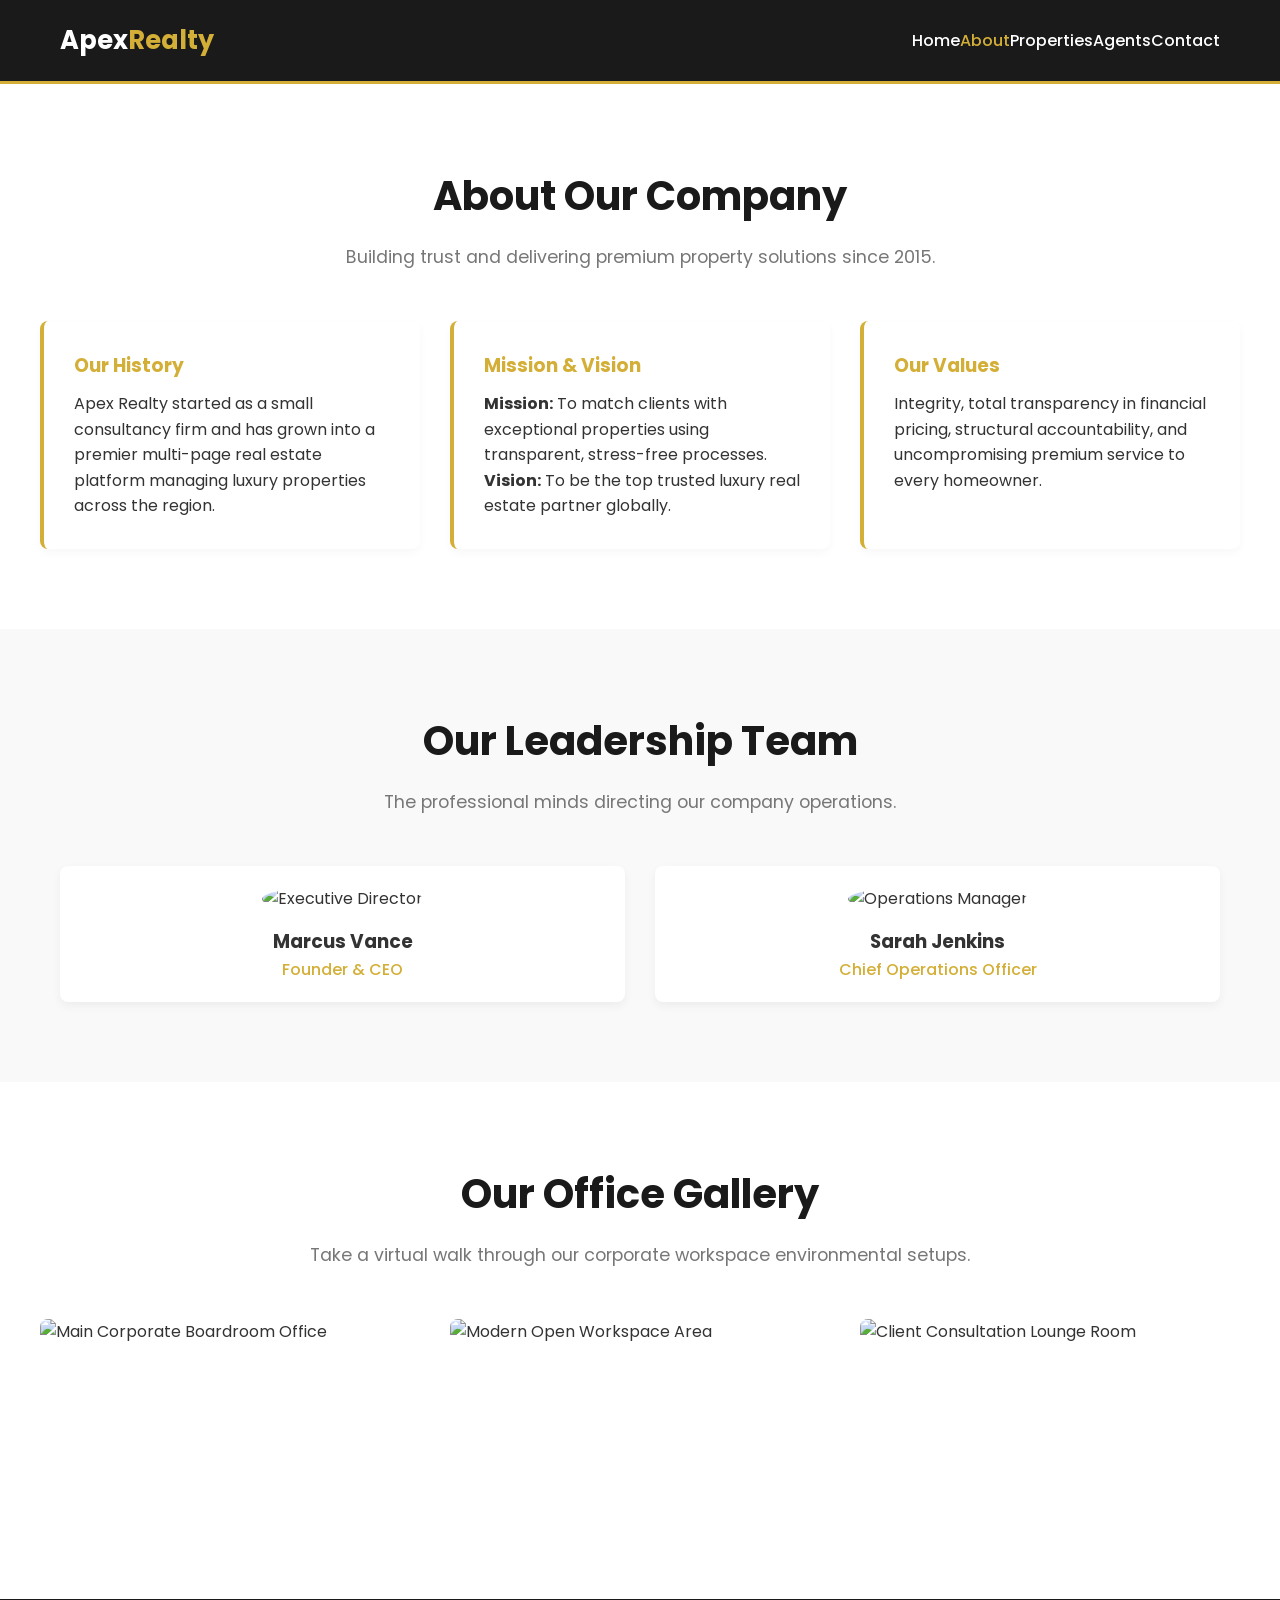
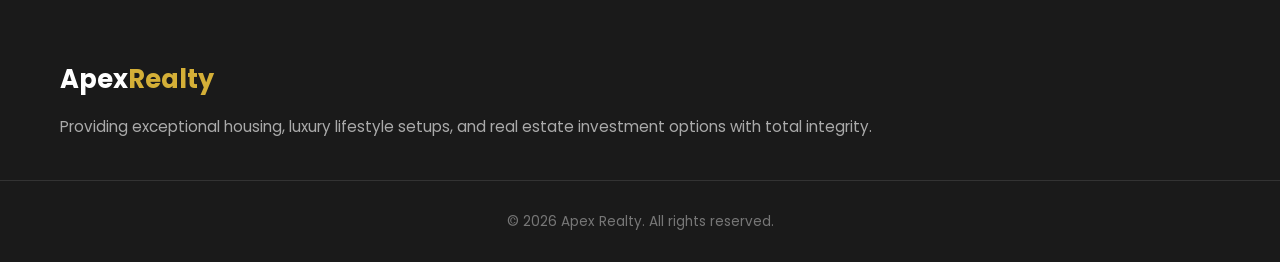
==== about.html @ d21871d2 "first commit" ====
<!DOCTYPE html>
<html lang="en">
<head>
    <meta charset="UTF-8">
    <meta name="viewport" content="width=device-width, initial-scale=1.0">
    <title>About Us | Apex Realty</title>
    <link href="https://fonts.googleapis.com/css2?family=Poppins:wght@300;400;500;600;700&display=swap" rel="stylesheet">
    <link rel="stylesheet" href="style.css">
    <style>
        .about-grid, .team-grid, .gallery-grid {
            display: grid;
            grid-template-columns: repeat(auto-fit, minmax(280px, 1fr));
            gap: 30px;
            margin-top: 20px;
        }
        .team-card {
            background: #fff;
            padding: 20px;
            border-radius: 8px;
            box-shadow: 0 4px 10px rgba(0,0,0,0.05);
            text-align: center;
        }
        .team-img {
            width: 120px;
            height: 120px;
            border-radius: 50%;
            object-fit: cover;
            margin: 0 auto 15px auto;
        }
        .gallery-img {
            width: 100%;
            height: 200px;
            object-fit: cover;
            border-radius: 8px;
        }
    </style>
</head>
<body>

    <header class="navbar">
        <div class="container">
            <a href="index.html" class="logo">Apex<span>Realty</span></a>
            <ul class="nav-menu">
                <li><a href="index.html" class="nav-link">Home</a></li>
                <li><a href="about.html" class="nav-link active">About</a></li>
                <li><a href="properties.html" class="nav-link">Properties</a></li>
                <li><a href="agents.html" class="nav-link">Agents</a></li>
                <li><a href="contact.html" class="nav-link">Contact</a></li>
            </ul>
        </div>
    </header>

    <section class="section-padding container">
        <div class="text-center">
            <h2 class="section-title">About Our Company</h2>
            <p class="section-subtitle">Building trust and delivering premium property solutions since 2015.</p>
        </div>

        <div class="about-grid">
            <div class="testimonial-card">
                <h3 style="color: #d4af37; margin-bottom: 10px;">Our History</h3>
                <p>Apex Realty started as a small consultancy firm and has grown into a premier multi-page real estate platform managing luxury properties across the region.</p>
            </div>
            <div class="testimonial-card">
                <h3 style="color: #d4af37; margin-bottom: 10px;">Mission & Vision</h3>
                <p><strong>Mission:</strong> To match clients with exceptional properties using transparent, stress-free processes.<br><strong>Vision:</strong> To be the top trusted luxury real estate partner globally.</p>
            </div>
            <div class="testimonial-card">
                <h3 style="color: #d4af37; margin-bottom: 10px;">Our Values</h3>
                <p>Integrity, total transparency in financial pricing, structural accountability, and uncompromising premium service to every homeowner.</p>
            </div>
        </div>
    </section>

    <section class="section-padding bg-light">
        <div class="container">
            <div class="text-center">
                <h2 class="section-title">Our Leadership Team</h2>
                <p class="section-subtitle">The professional minds directing our company operations.</p>
            </div>

            <div class="team-grid">
                <div class="team-card">
                    <img src="https://images.unsplash.com/photo-1560250097-0b93528c311a?auto=format&fit=crop&w=300&q=80" alt="Executive Director" class="team-img">
                    <h3>Marcus Vance</h3>
                    <p style="color: #d4af37; font-weight: 500;">Founder & CEO</p>
                </div>
                <div class="team-card">
                    <img src="https://images.unsplash.com/photo-1573496359142-b8d87734a5a2?auto=format&fit=crop&w=300&q=80" alt="Operations Manager" class="team-img">
                    <h3>Sarah Jenkins</h3>
                    <p style="color: #d4af37; font-weight: 500;">Chief Operations Officer</p>
                </div>
            </div>
        </div>
    </section>

    <section class="section-padding container">
        <div class="text-center">
            <h2 class="section-title">Our Office Gallery</h2>
            <p class="section-subtitle">Take a virtual walk through our corporate workspace environmental setups.</p>
        </div>

        <div class="gallery-grid">
            <img src="https://images.unsplash.com/photo-1497366216548-37526070297c?auto=format&fit=crop&w=500&q=80" alt="Main Corporate Boardroom Office" class="gallery-img">
            <img src="https://images.unsplash.com/photo-1497215728101-856f4ea42174?auto=format&fit=crop&w=500&q=80" alt="Modern Open Workspace Area" class="gallery-img">
            <img src="https://images.unsplash.com/photo-1497366811353-6870744d04b2?auto=format&fit=crop&w=500&q=80" alt="Client Consultation Lounge Room" class="gallery-img">
        </div>
    </section>

    <footer class="main-footer">
        <div class="container footer-content">
            <div class="footer-brand">
                <a href="index.html" class="logo">Apex<span>Realty</span></a>
                <p>Providing exceptional housing, luxury lifestyle setups, and real estate investment options with total integrity.</p>
            </div>
        </div>
        <div class="footer-bottom"><p>&copy; 2026 Apex Realty. All rights reserved.</p></div>
    </footer>

</body>
</html>
---- style.css ----
* {
    margin: 0;
    padding: 0;
    box-sizing: border-box;
}
body {
    font-family: 'Poppins', Arial, sans-serif;
    background-color: #ffffff;
    color: #333333;
    line-height: 1.6;
}
.container {
    max-width: 1200px;
    margin: 0 auto;
    padding: 0 20px;
}
.section-padding {
    padding: 80px 0;
}
.bg-light {
    background-color: #f9f9f9;
}
.text-center {
    text-align: center;
}
.section-title {
    font-size: 2.5rem;
    color: #1a1a1a;
    margin-bottom: 15px;
}
.section-subtitle {
    font-size: 1.1rem;
    color: #777777;
    margin-bottom: 50px;
}
.logo {
    font-size: 1.6rem;
    font-weight: 700;
    color: #ffffff;
    text-decoration: none;
}
.logo span {
    color: #d4af37; 
}
.navbar {
    background-color: #1a1a1a; 
    padding: 20px 0;
    position: sticky;
    top: 0;
    z-index: 1000;
    border-bottom: 3px solid #d4af37;
}
.navbar .container {
    display: flex;
    justify-content: space-between;
    align-items: center;
}
.nav-menu {
    display: flex;
    list-style: none;
}
.nav-item {
    margin-left: 25px;
}
.nav-link {
    color: #ffffff;
    text-decoration: none;
    font-weight: 500;
    transition: color 0.3s ease;
}
.nav-link:hover, .nav-link.active {
    color: #d4af37;
}
.hero {
    height: 70vh;
    background-image: linear-gradient(rgba(26, 26, 26, 0.6), rgba(26, 26, 26, 0.6)), url('https://images.unsplash.com/photo-1564013799919-ab600027ffc6?auto=format&fit=crop&w=1500&q=80');
    background-size: cover;
    background-position: center;
    display: flex;
    align-items: center;
    color: #ffffff;
}
.hero-content {
    max-width: 600px;
}
.hero-content h1 {
    font-size: 3.5rem;
    font-weight: 700;
    line-height: 1.2;
    margin-bottom: 20px;
}
.hero-content p {
    font-size: 1.2rem;
    margin-bottom: 30px;
}
.btn {
    display: inline-block;
    padding: 12px 28px;
    text-decoration: none;
    font-weight: 600;
    border-radius: 4px;
    transition: all 0.3s ease;
}
.btn-primary {
    background-color: #d4af37;
    color: #1a1a1a;
}
.btn-primary:hover {
    background-color: #bfa030;
    transform: translateY(-2px);
}
.property-grid {
    display: grid;
    grid-template-columns: repeat(auto-fit, minmax(300px, 1fr));
    gap: 30px;
}
.property-card {
    background-color: #ffffff;
    border-radius: 8px;
    overflow: hidden;
    box-shadow: 0 4px 15px rgba(0,0,0,0.05);
    transition: transform 0.3s ease, box-shadow 0.3s ease;
}
.property-card:hover {
    transform: translateY(-5px);
    box-shadow: 0 8px 25px rgba(0,0,0,0.1);
}
.property-image {
    width: 100%;
    height: 220px;
    object-fit: cover;
}
.property-info {
    padding: 25px;
}
.property-tag {
    display: inline-block;
    font-size: 0.8rem;
    background-color: #f0e6cc;
    color: #8a6d1c;
    padding: 4px 10px;
    border-radius: 4px;
    font-weight: 600;
    margin-bottom: 12px;
}
.property-title {
    font-size: 1.3rem;
    color: #1a1a1a;
    margin-bottom: 8px;
}
.property-location {
    font-size: 0.9rem;
    color: #777777;
    margin-bottom: 15px;
}
.property-price {
    font-size: 1.4rem;
    font-weight: 700;
    color: #d4af37;
    margin-bottom: 15px;
}
.testimonial-grid {
    display: grid;
    grid-template-columns: repeat(auto-fit, minmax(300px, 1fr));
    gap: 30px;
    margin-top: 20px;
}
.testimonial-card {
    background-color: #ffffff;
    padding: 30px;
    border-radius: 8px;
    box-shadow: 0 4px 10px rgba(0,0,0,0.03);
    border-left: 4px solid #d4af37;
}
.testimonial-text {
    font-style: italic;
    color: #555555;
    margin-bottom: 15px;
}
.testimonial-author {
    font-weight: 600;
    color: #1a1a1a;
    font-size: 0.95rem;
}
.main-footer {
    background-color: #1a1a1a;
    color: #ffffff;
    padding: 60px 0 30px 0;
    font-size: 0.95rem;
}
.footer-content {
    display: flex;
    justify-content: space-between;
    flex-wrap: wrap;
    gap: 40px;
    margin-bottom: 40px;
}
.footer-brand {
    flex: 1;
    min-width: 250px;
}
.footer-brand p {
    color: #aaaaaa;
    margin-top: 15px;
}
.footer-links {
    flex: 1;
    min-width: 200px;
}
.footer-links h4 {
    font-size: 1.1rem;
    margin-bottom: 20px;
    color: #d4af37;
}
.footer-links ul {
    list-style: none;
}
.footer-links ul li {
    margin-bottom: 10px;
}
.footer-links ul li a {
    color: #aaaaaa;
    text-decoration: none;
    transition: color 0.3s;
}
.footer-links ul li a:hover {
    color: #ffffff;
}
.footer-bottom {
    text-align: center;
    padding-top: 30px;
    border-top: 1px solid #333333;
    color: #777777;
    font-size: 0.85rem;
}
@media (max-width: 768px) {
    .navbar .container {
        flex-direction: column;
        gap: 15px;
    }
    .nav-menu {
        padding-left: 0;
    }
    .nav-item {
        margin: 0 10px;
    }
    .hero-content h1 {
        font-size: 2.5rem;
    }
    .footer-content {
        flex-direction: column;
    }
}
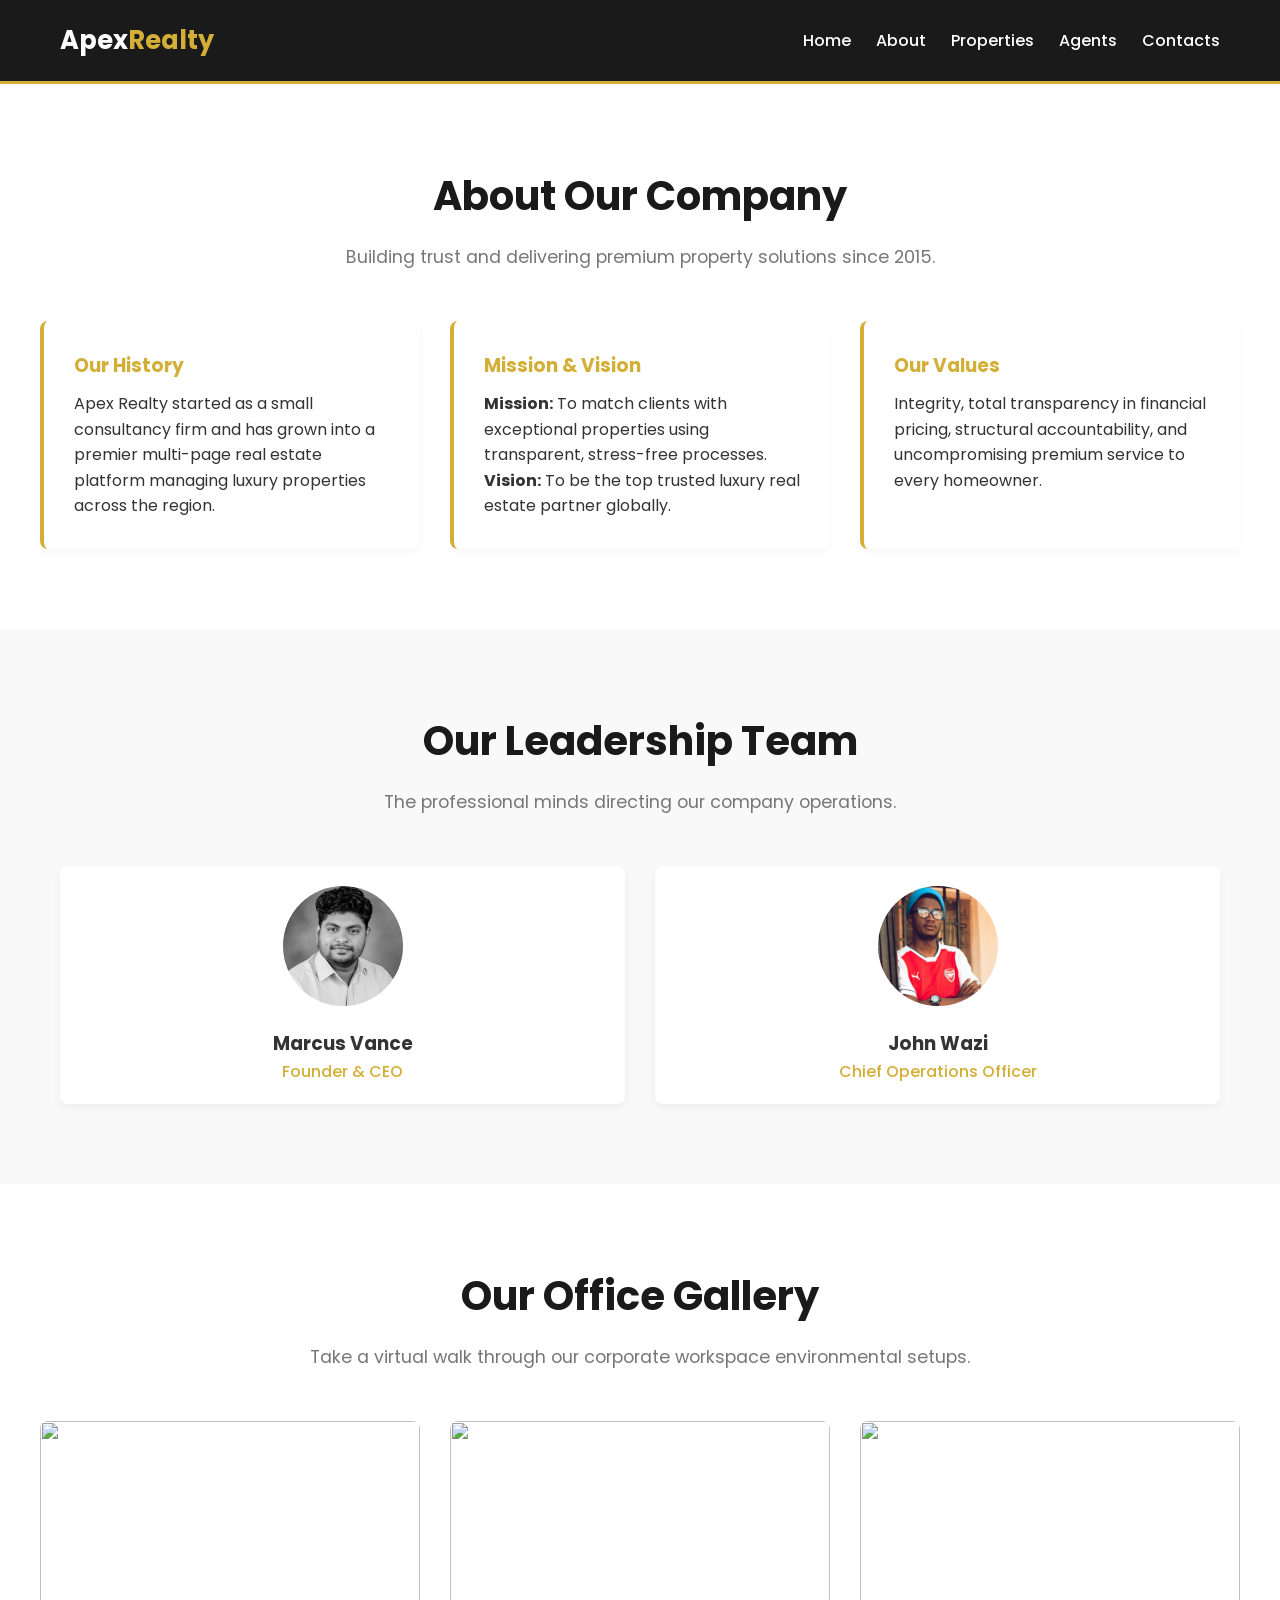
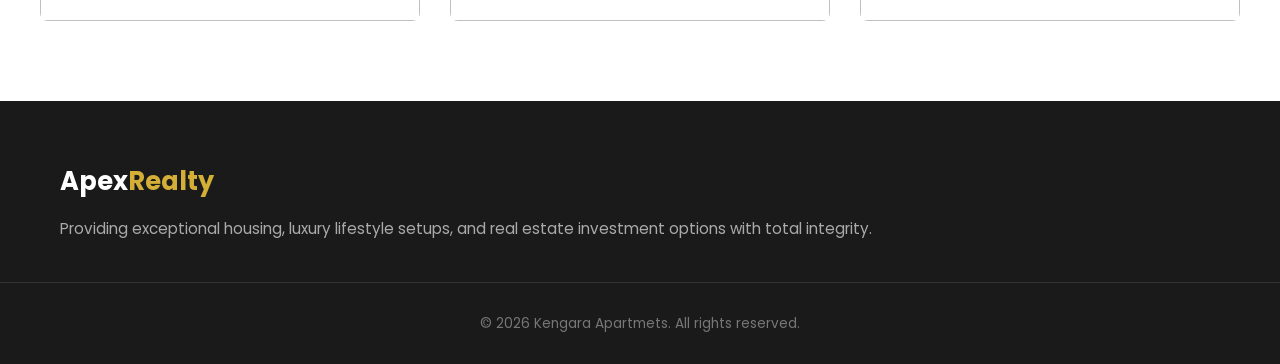
==== commit 3d0f582a: "made changes" ====
--- a/about.html
+++ b/about.html
@@ -7,27 +7,27 @@
     <link href="https://fonts.googleapis.com/css2?family=Poppins:wght@300;400;500;600;700&display=swap" rel="stylesheet">
     <link rel="stylesheet" href="style.css">
     <style>
-        .about-grid, .team-grid, .gallery-grid {
+        .aboutgrid, .teamgrid, .gallerygrid {
             display: grid;
             grid-template-columns: repeat(auto-fit, minmax(280px, 1fr));
             gap: 30px;
             margin-top: 20px;
         }
-        .team-card {
+        .teamcard {
             background: #fff;
             padding: 20px;
             border-radius: 8px;
             box-shadow: 0 4px 10px rgba(0,0,0,0.05);
             text-align: center;
         }
-        .team-img {
+        .teamimg {
             width: 120px;
             height: 120px;
             border-radius: 50%;
             object-fit: cover;
             margin: 0 auto 15px auto;
         }
-        .gallery-img {
+        .galleryimg {
             width: 100%;
             height: 200px;
             object-fit: cover;
@@ -37,84 +37,100 @@
 </head>
 <body>
 
-    <header class="navbar">
-        <div class="container">
-            <a href="index.html" class="logo">Apex<span>Realty</span></a>
-            <ul class="nav-menu">
-                <li><a href="index.html" class="nav-link">Home</a></li>
-                <li><a href="about.html" class="nav-link active">About</a></li>
-                <li><a href="properties.html" class="nav-link">Properties</a></li>
-                <li><a href="agents.html" class="nav-link">Agents</a></li>
-                <li><a href="contact.html" class="nav-link">Contact</a></li>
-            </ul>
-        </div>
-    </header>
+<header class="navbar">
+    <div class="container">
+        <a href="index.html" class="logo">
+            Apex<span>Realty</span>
+        </a>
 
-    <section class="section-padding container">
-        <div class="text-center">
-            <h2 class="section-title">About Our Company</h2>
-            <p class="section-subtitle">Building trust and delivering premium property solutions since 2015.</p>
+        <ul class="navmenu">
+            <li class="navitem">
+                <a href="index.html" class="navlink">Home</a>
+            </li>
+
+            <li class="navitem">
+                <a href="about.html" class="navlink">About</a>
+            </li>
+
+            <li class="navitem">
+                <a href="properties.html" class="navlink">Properties</a>
+            </li>
+
+            <li class="navitem">
+                <a href="agents.html" class="navlink">Agents</a>
+            </li>
+
+            <li class="navitem">
+                <a href="contact.html" class="navlink">Contacts</a>
+            </li>
+        </ul>
+    </div>
+</header>
+    <section class="sectionpadding container">
+        <div class="textcenter">
+            <h2 class="sectiontitle">About Our Company</h2>
+            <p class="sectionsubtitle">Building trust and delivering premium property solutions since 2015.</p>
         </div>
 
-        <div class="about-grid">
-            <div class="testimonial-card">
+        <div class="aboutgrid">
+            <div class="testimonialcard">
                 <h3 style="color: #d4af37; margin-bottom: 10px;">Our History</h3>
                 <p>Apex Realty started as a small consultancy firm and has grown into a premier multi-page real estate platform managing luxury properties across the region.</p>
             </div>
-            <div class="testimonial-card">
+            <div class="testimonialcard">
                 <h3 style="color: #d4af37; margin-bottom: 10px;">Mission & Vision</h3>
                 <p><strong>Mission:</strong> To match clients with exceptional properties using transparent, stress-free processes.<br><strong>Vision:</strong> To be the top trusted luxury real estate partner globally.</p>
             </div>
-            <div class="testimonial-card">
+            <div class="testimonialcard">
                 <h3 style="color: #d4af37; margin-bottom: 10px;">Our Values</h3>
                 <p>Integrity, total transparency in financial pricing, structural accountability, and uncompromising premium service to every homeowner.</p>
             </div>
         </div>
     </section>
 
-    <section class="section-padding bg-light">
+    <section class="sectionpadding bglight">
         <div class="container">
-            <div class="text-center">
-                <h2 class="section-title">Our Leadership Team</h2>
-                <p class="section-subtitle">The professional minds directing our company operations.</p>
+            <div class="textcenter">
+                <h2 class="sectiontitle">Our Leadership Team</h2>
+                <p class="sectionsubtitle">The professional minds directing our company operations.</p>
             </div>
 
-            <div class="team-grid">
-                <div class="team-card">
-                    <img src="https://images.unsplash.com/photo-1560250097-0b93528c311a?auto=format&fit=crop&w=300&q=80" alt="Executive Director" class="team-img">
+            <div class="teamgrid">
+                <div class="teamcard">
+                    <img src="./pics/person3.jpg" alt="" class="teamimg">
                     <h3>Marcus Vance</h3>
                     <p style="color: #d4af37; font-weight: 500;">Founder & CEO</p>
                 </div>
-                <div class="team-card">
-                    <img src="https://images.unsplash.com/photo-1573496359142-b8d87734a5a2?auto=format&fit=crop&w=300&q=80" alt="Operations Manager" class="team-img">
-                    <h3>Sarah Jenkins</h3>
+                <div class="teamcard">
+                    <img src="./pics/person2.jpg" alt="" class="teamimg">
+                    <h3>John Wazi</h3>
                     <p style="color: #d4af37; font-weight: 500;">Chief Operations Officer</p>
                 </div>
             </div>
         </div>
     </section>
 
-    <section class="section-padding container">
-        <div class="text-center">
-            <h2 class="section-title">Our Office Gallery</h2>
-            <p class="section-subtitle">Take a virtual walk through our corporate workspace environmental setups.</p>
+    <section class="sectionpadding container">
+        <div class="textcenter">
+            <h2 class="sectiontitle">Our Office Gallery</h2>
+            <p class="sectionsubtitle">Take a virtual walk through our corporate workspace environmental setups.</p>
         </div>
 
-        <div class="gallery-grid">
-            <img src="https://images.unsplash.com/photo-1497366216548-37526070297c?auto=format&fit=crop&w=500&q=80" alt="Main Corporate Boardroom Office" class="gallery-img">
-            <img src="https://images.unsplash.com/photo-1497215728101-856f4ea42174?auto=format&fit=crop&w=500&q=80" alt="Modern Open Workspace Area" class="gallery-img">
-            <img src="https://images.unsplash.com/photo-1497366811353-6870744d04b2?auto=format&fit=crop&w=500&q=80" alt="Client Consultation Lounge Room" class="gallery-img">
+        <div class="gallerygrid">
+            <img src="https://images.unsplash.com/photo-1497366216548-37526070297c?auto=format&fit=crop&w=500&q=80" alt="" class="galleryimg">
+            <img src="https://images.unsplash.com/photo-1497215728101-856f4ea42174?auto=format&fit=crop&w=500&q=80" alt="" class="galleryimg">
+            <img src="https://images.unsplash.com/photo-1497366811353-6870744d04b2?auto=format&fit=crop&w=500&q=80" alt="" class="galleryimg">
         </div>
     </section>
 
-    <footer class="main-footer">
-        <div class="container footer-content">
-            <div class="footer-brand">
+    <footer class="mainfooter">
+        <div class="container footercontent">
+            <div class="footerbrand">
                 <a href="index.html" class="logo">Apex<span>Realty</span></a>
                 <p>Providing exceptional housing, luxury lifestyle setups, and real estate investment options with total integrity.</p>
             </div>
         </div>
-        <div class="footer-bottom"><p>&copy; 2026 Apex Realty. All rights reserved.</p></div>
+        <div class="footerbottom"><p>&copy; 2026 Kengara Apartmets. All rights reserved.</p></div>
     </footer>
 
 </body>
--- a/style.css
+++ b/style.css
@@ -14,21 +14,21 @@
     margin: 0 auto;
     padding: 0 20px;
 }
-.section-padding {
+.sectionpadding {
     padding: 80px 0;
 }
-.bg-light {
+.bglight {
     background-color: #f9f9f9;
 }
-.text-center {
+.textcenter {
     text-align: center;
 }
-.section-title {
+.sectiontitle {
     font-size: 2.5rem;
     color: #1a1a1a;
     margin-bottom: 15px;
 }
-.section-subtitle {
+.sectionsubtitle {
     font-size: 1.1rem;
     color: #777777;
     margin-bottom: 50px;
@@ -55,41 +55,41 @@
     justify-content: space-between;
     align-items: center;
 }
-.nav-menu {
+.navmenu {
     display: flex;
     list-style: none;
 }
-.nav-item {
+.navitem {
     margin-left: 25px;
 }
-.nav-link {
+.navlink {
     color: #ffffff;
     text-decoration: none;
     font-weight: 500;
     transition: color 0.3s ease;
 }
-.nav-link:hover, .nav-link.active {
+.navlink:hover, .navlink.active {
     color: #d4af37;
 }
 .hero {
     height: 70vh;
-    background-image: linear-gradient(rgba(26, 26, 26, 0.6), rgba(26, 26, 26, 0.6)), url('https://images.unsplash.com/photo-1564013799919-ab600027ffc6?auto=format&fit=crop&w=1500&q=80');
+    background-image: linear-gradient(rgba(26, 26, 26, 0.6), rgba(26, 26, 26, 0.6)), url('./pics/House1.jpg');
     background-size: cover;
     background-position: center;
     display: flex;
     align-items: center;
     color: #ffffff;
 }
-.hero-content {
+.herocontent {
     max-width: 600px;
 }
-.hero-content h1 {
+.herocontent h1 {
     font-size: 3.5rem;
     font-weight: 700;
     line-height: 1.2;
     margin-bottom: 20px;
 }
-.hero-content p {
+.herocontent p {
     font-size: 1.2rem;
     margin-bottom: 30px;
 }
@@ -101,39 +101,39 @@
     border-radius: 4px;
     transition: all 0.3s ease;
 }
-.btn-primary {
+.btnprimary {
     background-color: #d4af37;
     color: #1a1a1a;
 }
-.btn-primary:hover {
+.btnprimary:hover {
     background-color: #bfa030;
     transform: translateY(-2px);
 }
-.property-grid {
+.propertygrid {
     display: grid;
     grid-template-columns: repeat(auto-fit, minmax(300px, 1fr));
     gap: 30px;
 }
-.property-card {
+.propertycard {
     background-color: #ffffff;
     border-radius: 8px;
     overflow: hidden;
     box-shadow: 0 4px 15px rgba(0,0,0,0.05);
     transition: transform 0.3s ease, box-shadow 0.3s ease;
 }
-.property-card:hover {
+.propertycard:hover {
     transform: translateY(-5px);
     box-shadow: 0 8px 25px rgba(0,0,0,0.1);
 }
-.property-image {
+.propertyimage {
     width: 100%;
     height: 220px;
     object-fit: cover;
 }
-.property-info {
+.propertyinfo {
     padding: 25px;
 }
-.property-tag {
+.propertytag {
     display: inline-block;
     font-size: 0.8rem;
     background-color: #f0e6cc;
@@ -143,90 +143,90 @@
     font-weight: 600;
     margin-bottom: 12px;
 }
-.property-title {
+.propertytitle {
     font-size: 1.3rem;
     color: #1a1a1a;
     margin-bottom: 8px;
 }
-.property-location {
+.propertylocation {
     font-size: 0.9rem;
     color: #777777;
     margin-bottom: 15px;
 }
-.property-price {
+.propertyprice {
     font-size: 1.4rem;
     font-weight: 700;
     color: #d4af37;
     margin-bottom: 15px;
 }
-.testimonial-grid {
+.testimonialgrid {
     display: grid;
     grid-template-columns: repeat(auto-fit, minmax(300px, 1fr));
     gap: 30px;
     margin-top: 20px;
 }
-.testimonial-card {
+.testimonialcard {
     background-color: #ffffff;
     padding: 30px;
     border-radius: 8px;
     box-shadow: 0 4px 10px rgba(0,0,0,0.03);
     border-left: 4px solid #d4af37;
 }
-.testimonial-text {
+.testimonialtext {
     font-style: italic;
     color: #555555;
     margin-bottom: 15px;
 }
-.testimonial-author {
+.testimonialauthor {
     font-weight: 600;
     color: #1a1a1a;
     font-size: 0.95rem;
 }
-.main-footer {
+.mainfooter {
     background-color: #1a1a1a;
     color: #ffffff;
     padding: 60px 0 30px 0;
     font-size: 0.95rem;
 }
-.footer-content {
+.footercontent {
     display: flex;
     justify-content: space-between;
     flex-wrap: wrap;
     gap: 40px;
     margin-bottom: 40px;
 }
-.footer-brand {
+.footerbrand {
     flex: 1;
     min-width: 250px;
 }
-.footer-brand p {
+.footerbrand p {
     color: #aaaaaa;
     margin-top: 15px;
 }
-.footer-links {
+.footerlinks {
     flex: 1;
     min-width: 200px;
 }
-.footer-links h4 {
+.footerlinks h4 {
     font-size: 1.1rem;
     margin-bottom: 20px;
     color: #d4af37;
 }
-.footer-links ul {
+.footerlinks ul {
     list-style: none;
 }
-.footer-links ul li {
+.footerlinks ul li {
     margin-bottom: 10px;
 }
-.footer-links ul li a {
+.footerlinks ul li a {
     color: #aaaaaa;
     text-decoration: none;
     transition: color 0.3s;
 }
-.footer-links ul li a:hover {
-    color: #ffffff;
-}
-.footer-bottom {
+.footerlinks ul li a:hover {
+    color: #ffffff;
+}
+.footerbottom {
     text-align: center;
     padding-top: 30px;
     border-top: 1px solid #333333;
@@ -238,16 +238,16 @@
         flex-direction: column;
         gap: 15px;
     }
-    .nav-menu {
+    .navmenu {
         padding-left: 0;
     }
-    .nav-item {
+    .navitem {
         margin: 0 10px;
     }
-    .hero-content h1 {
+    .herocontent h1 {
         font-size: 2.5rem;
     }
-    .footer-content {
+    .footercontent {
         flex-direction: column;
     }
 }
